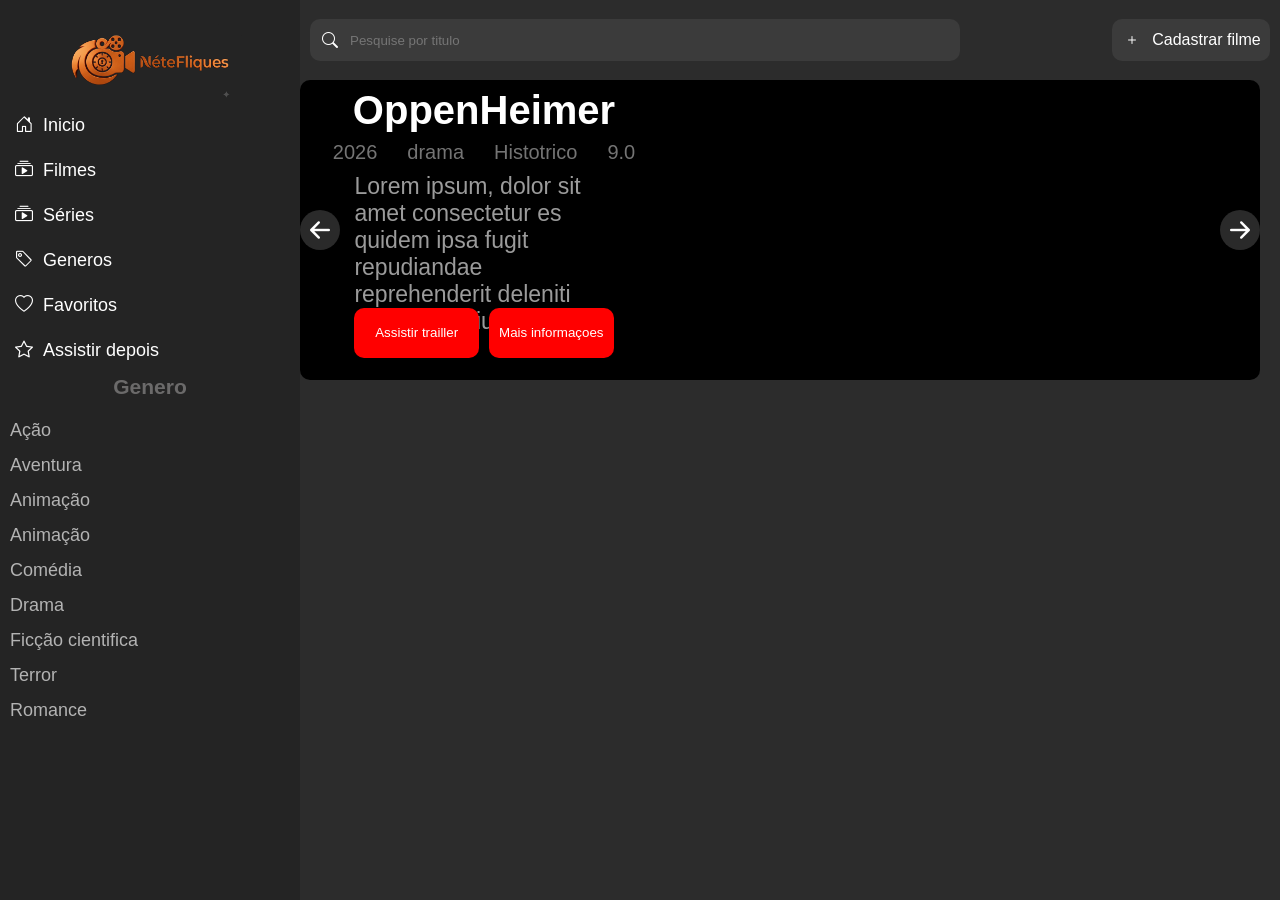
==== index.html @ d196895f "chnage" ====
<!DOCTYPE html>
<html lang="en">
<head>
    <meta charset="UTF-8">
   <link rel="icon" type="image/x-icon" href="logo.png">
    <link rel="stylesheet" href="style.css">
    <link rel="stylesheet" href="https://cdn.jsdelivr.net/npm/bootstrap-icons@1.11.3/font/bootstrap-icons.min.css">
    <link rel="" href="">
    <meta name="viewport" content="width=device-width, initial-scale=1.0">
    <title>NéteFliques</title>
</head>
<body>
    <aside class="menu">
        <picture><img src="logo-header.png" alt="logo do site"></picture>
        <div><i class="bi bi-house-door"></i><a href="//">Inicio</a></div>
         <div><i class="bi bi-collection-play"></i><a href="//">Filmes</a></div>
         <div><i class="bi bi-collection-play"></i><a href="//">Séries</a></div>
         <div><i class="bi bi-tag"></i><a href="//">Generos</a></div>
         <div><i class="bi bi-heart"></i><a href="//">Favoritos</a></div>
         <div><i class="bi bi-star"></i><a href="//">Assistir depois</a></div>
         <h3>Genero</h3>
           <a id="genero-cor">Ação</a>
           <a id="genero-cor">Aventura</a>
           <a id="genero-cor">Animação</a>
           <a id="genero-cor">Animação</a>
           <a id="genero-cor">Comédia</a>
           <a id="genero-cor">Drama</a>
           <a id="genero-cor">Ficção cientifica</a>
           <a id="genero-cor">Terror</a>
           <a id="genero-cor">Romance</a>
    </aside>

    <main class="main">
        <header><div class="barraPesquisa"><i class="bi bi-search"></i>
            <input type="text" name="pesquisa" placeholder="Pesquise por titulo"></div>

            <div class="botao-cadastrar">
            <i class="bi bi-plus"></i> <a href="">Cadastrar filme</a>
            </div>
        </header>
        <article>
           
                <i id="btn-esquerda"  class="btn-left bi bi-arrow-left-short"></i>
            <div class="informacoes">
                <div class="titulo">
                    <p id="titulo">OppenHeimer</h1>
                </div>
                <div class="ano">
                    <p>2026</p>
                    <p>drama</p>
                    <p>Histotrico</p>
                    <p>9.0</p>
                </div>
                 <div class="descricao">
                    <p>Lorem ipsum, dolor sit amet consectetur es quidem ipsa fugit repudiandae reprehenderit deleniti aliquid nesciunt.</p>
                 </div>
                 <div class="btns">
                    <button>Assistir trailler</button>  
                    <button>Mais informaçoes</button>   
                </div>
            </div>
            <div class="carrosel"><i id="btn-direita" class="bi bi-arrow-right-short"></i></div>
        </article>
    </main>
    <script src="script.js"></script>
</body>
</html>
---- style.css ----
*{
    margin: 0;
    border: 0;
    padding: 0;
    box-sizing: border-box;
    text-decoration: none;
    font-family: Arial, Helvetica, sans-serif;
}
body{
    height: 100vh;
    width: 100vw;
    display: grid;
    grid-template-columns: 300px 1fr;
    grid-template-rows: 1fr;
}
/*aside*/
.menu{
    background-color: rgb(36, 36, 36);
    padding: 10px;
    display: grid;
    justify-items: center;
    grid-template-rows: 90px repeat(6, 40px) 40px repeat(9, 30px) ;
    grid-template-columns: 1fr;
    gap: 5px;
     font-size: 18px;
     overflow: auto;
}
.menu div{
      color: white;
    width: 100%;
    border-radius: 10px;
    display: flex;
    align-items: center;
    transition: all 0.3s linear;
    gap: 10px;
    padding: 5px;
}
.menu a{
    color: white;
    width: 100%;
}
.menu h3{
    color: rgb(107, 106, 106);
}
#genero-cor{
       color: rgb(179, 179, 179);
}
#genero-cor:hover{
       color: rgb(235, 235, 235);
}
.menu div:hover{
    background-color: rgba(255, 255, 255, 0.212);
}
.menu img{
    height: 100px;
}
.menu::-webkit-scrollbar {
 width: 0px
}


/*main*/
.main{
    background-color: rgb(44, 44, 44);
    display: flex;
    flex-direction: column;

}

/*header*/
header{
    height: 60px;
    margin: 10px;
    display: flex;
    align-items: center;
    color: white;
    justify-content: space-between;
}
header input{
    height: 100%;
    width: 600px;
    background-color:rgb(59, 59, 59) ;
}
header i{
    display: flex;
    justify-content: center;
    align-items: center;
     height: 100%;
     width: 40px;
}
.barraPesquisa{
    display: flex;
     height: 70%;
    width: 650px;
      background-color:rgb(59, 59, 59) ;
      border-radius: 10px;
}
.botao-cadastrar{
    display: flex;
      background-color:rgb(59, 59, 59) ;
      height: 70%;
      border-radius: 10px;
       display: flex;
    align-items: center;
    justify-content: center;
    padding: 5px;
}
header a{
    color: white;
    height: 100%;
    width: 100%;
    display: flex;
    align-items: center;
    justify-content: center;
}

/*baner*/
article{
    background-color: black;
     height: 300px;
    margin-right: 20px;
    border-radius: 10px;
    display: flex;
    justify-content: space-between;
}
.informacoes{
    width: 30%;
    height: 100%;
color: white;
font-size: 25px;
  display: flex;
  flex-direction: column;
    align-items: center;
    justify-content: center;
}
.titulo{
     font-size: 40px;
     font-weight: bold;
     display: flex;
    align-items: center;
    justify-content: center;
}
.ano{
   
    height: 40px;
    display: flex;
    align-items: center;
    justify-content: center;
    gap: 30px;
    font-size: 20px;
    color: rgb(116, 116, 116);
}
.descricao{
    height: 120px; 
    width: 90%; 
        font-size: 23px;
    color: rgb(155, 155, 155);
}
.btns{
   
    height: 80px;
    width: 90%;
    display: flex;
    align-items: center;
    gap: 10px;
    
}
.btns button{
    color:  white;
    background-color: rgb(255, 0, 0);
    border-radius: 10px;
    height: 50px;
    width: 160px;
}
.btn-left{
    height: 40px;
    width: 40px;
    display: flex;
    justify-content: center;
    align-items: center;
    color: white;
    font-size: 40px;
     background-color: rgba(128, 128, 128, 0.329);
     border-radius: 50%;
     align-self: center;
}
.carrosel{
    height: 100%;
       border-top-right-radius: 10px;
    border-bottom-right-radius: 10px;
    width: 70%;
    align-self: end;
    background-position: center;
      background-repeat: no-repeat;
  background-size: contain;
  display: flex;
  align-items: center;
  justify-content: end;
     background-size: 100% 300px;
    background-image: url('https://i0.wp.com/cloud.estacaonerd.com/wp-content/uploads/2022/12/14124955/maxresdefault-27.jpg?fit=1280%2C720&ssl=1');
}
.carrosel i{
     height: 40px;
    width: 40px;
    display: flex;
    justify-content: center;
    align-items: center;
    color: white;
    font-size: 40px;
     background-color: rgba(128, 128, 128, 0.329);
          border-radius: 50%;
}
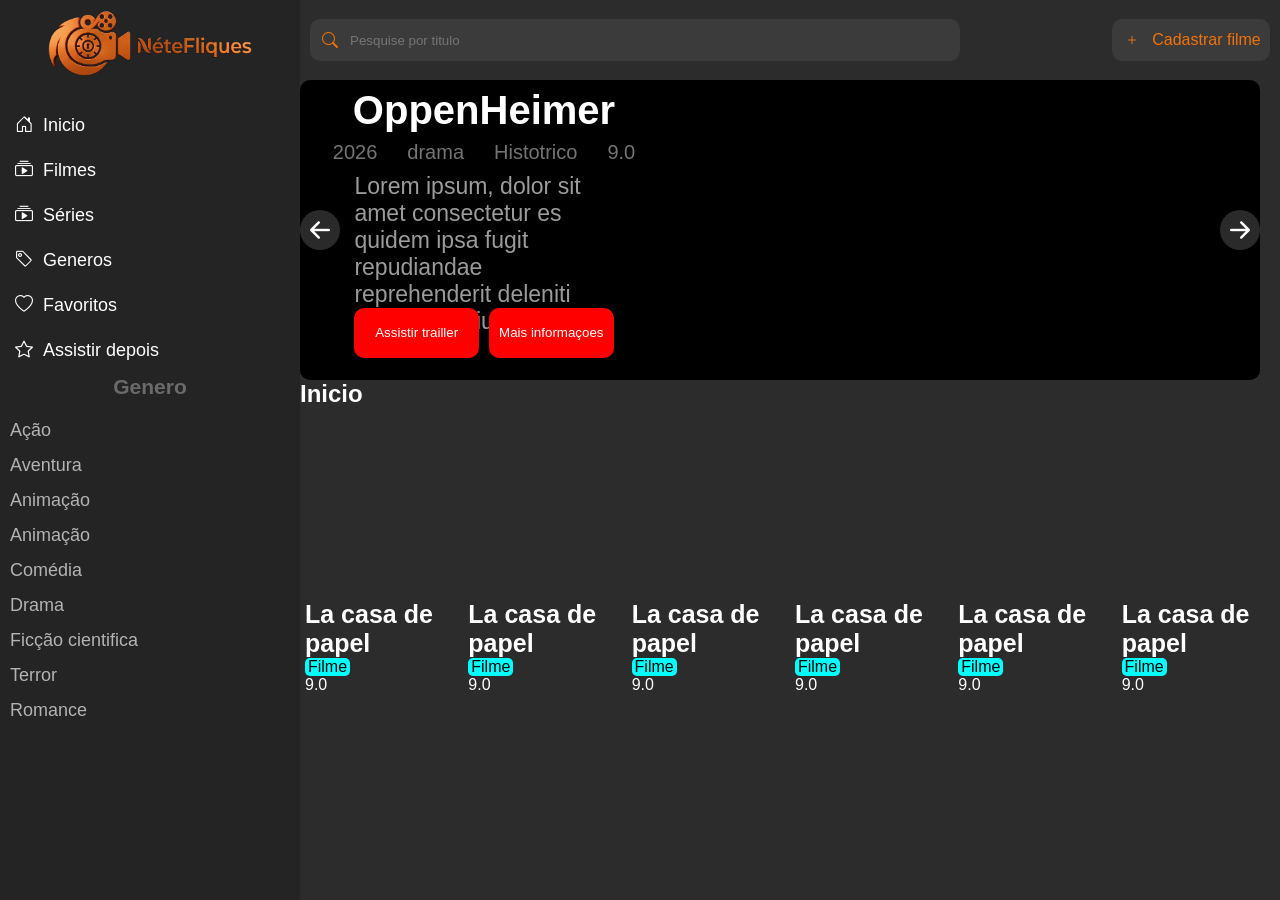
==== commit 2992d3f4: "ggrgr" ====
--- a/index.html
+++ b/index.html
@@ -35,11 +35,10 @@
             <input type="text" name="pesquisa" placeholder="Pesquise por titulo"></div>
 
             <div class="botao-cadastrar">
-            <i class="bi bi-plus"></i> <a href="">Cadastrar filme</a>
+            <i class="bi bi-plus"></i> <a href="/Front/cadastro.html">Cadastrar filme</a>
             </div>
         </header>
         <article>
-           
                 <i id="btn-esquerda"  class="btn-left bi bi-arrow-left-short"></i>
             <div class="informacoes">
                 <div class="titulo">
@@ -61,6 +60,43 @@
             </div>
             <div class="carrosel"><i id="btn-direita" class="bi bi-arrow-right-short"></i></div>
         </article>
+        <section>
+                <div class="inicio">
+                    <h2>Inicio</h3>
+                    </div>
+                    <div class="container-cards">
+                        <div class="card">
+                            <div class="nome">La casa de papel</div>
+                            <div class="categoria">Filme</div>
+                            <div class="avaliacao"><p>9.0</p></div>
+                        </div>
+                        <div class="card">
+                            <div class="nome">La casa de papel</div>
+                            <div class="categoria">Filme</div>
+                            <div class="avaliacao"><p>9.0</p></div>
+                        </div>
+                        <div class="card">
+                            <div class="nome">La casa de papel</div>
+                            <div class="categoria">Filme</div>
+                            <div class="avaliacao"><p>9.0</p></div>
+                        </div>
+                        <div class="card">
+                            <div class="nome">La casa de papel</div>
+                            <div class="categoria">Filme</div>
+                            <div class="avaliacao"><p>9.0</p></div>
+                        </div>
+                        <div class="card">
+                            <div class="nome">La casa de papel</div>
+                            <div class="categoria">Filme</div>
+                            <div class="avaliacao"><p>9.0</p></div>
+                        </div>
+                        <div class="card">
+                            <div class="nome">La casa de papel</div>
+                            <div class="categoria">Filme</div>
+                            <div class="avaliacao"><p>9.0</p></div>
+                        </div>
+                    </div>
+        </section>
     </main>
     <script src="script.js"></script>
 </body>
--- a/style.css
+++ b/style.css
@@ -52,7 +52,7 @@
     background-color: rgba(255, 255, 255, 0.212);
 }
 .menu img{
-    height: 100px;
+    height: 70px;
 }
 .menu::-webkit-scrollbar {
  width: 0px
@@ -64,7 +64,7 @@
     background-color: rgb(44, 44, 44);
     display: flex;
     flex-direction: column;
-
+   overflow: auto;
 }
 
 /*header*/
@@ -73,7 +73,7 @@
     margin: 10px;
     display: flex;
     align-items: center;
-    color: white;
+      color: rgb(241, 114, 9);
     justify-content: space-between;
 }
 header input{
@@ -106,7 +106,7 @@
     padding: 5px;
 }
 header a{
-    color: white;
+    color: rgb(241, 114, 9);
     height: 100%;
     width: 100%;
     display: flex;
@@ -139,6 +139,7 @@
      display: flex;
     align-items: center;
     justify-content: center;
+    
 }
 .ano{
    
@@ -186,18 +187,17 @@
 }
 .carrosel{
     height: 100%;
-       border-top-right-radius: 10px;
+    border-top-right-radius: 10px;
     border-bottom-right-radius: 10px;
     width: 70%;
-    align-self: end;
-    background-position: center;
-      background-repeat: no-repeat;
-  background-size: contain;
-  display: flex;
-  align-items: center;
-  justify-content: end;
-     background-size: 100% 300px;
+     display: flex;
+    align-items: center;
+    justify-content: end;
+    background-position: center;  
+    background-size: contain;
+    background-size: 100% 300px;
     background-image: url('https://i0.wp.com/cloud.estacaonerd.com/wp-content/uploads/2022/12/14124955/maxresdefault-27.jpg?fit=1280%2C720&ssl=1');
+    transition: all 0.5s linear;
 }
 .carrosel i{
      height: 40px;
@@ -209,4 +209,50 @@
     font-size: 40px;
      background-color: rgba(128, 128, 128, 0.329);
           border-radius: 50%;
-}+}
+
+/*cards*/
+section{
+    height: 320px;
+}
+.inicio{
+ color: white;
+}
+.container-cards{
+    height: 91%;
+    display: flex;
+    align-items: center;
+    padding: 5px;
+    overflow: auto;
+    gap: 10px;
+}
+.card{
+    height: 100%;
+    width: 230px;
+    display: flex;
+    flex-direction: column;
+    justify-content: end;
+     color: white;
+    border-radius: 10px;
+      background-position: center;  
+    background-size: contain;
+      background-size: 350px 260px;
+        background-image: url('https://m.media-amazon.com/images/S/pv-target-images/7de9bdaf287c0579ea16a70a62259ef00415feb09d1b59f49436f3b1571d3763.jpg');
+  transition: all 0.2s linear;
+}
+.card:hover{
+    width: 300px;
+}
+.nome{
+    font-weight: bolder;
+    font-size: 25px;
+}
+.categoria{
+    background-color: aqua;
+    display: flex;
+    align-items: center;
+    justify-content: center;
+    color: black;
+    width: 45px;
+    border-radius: 5px;
+}
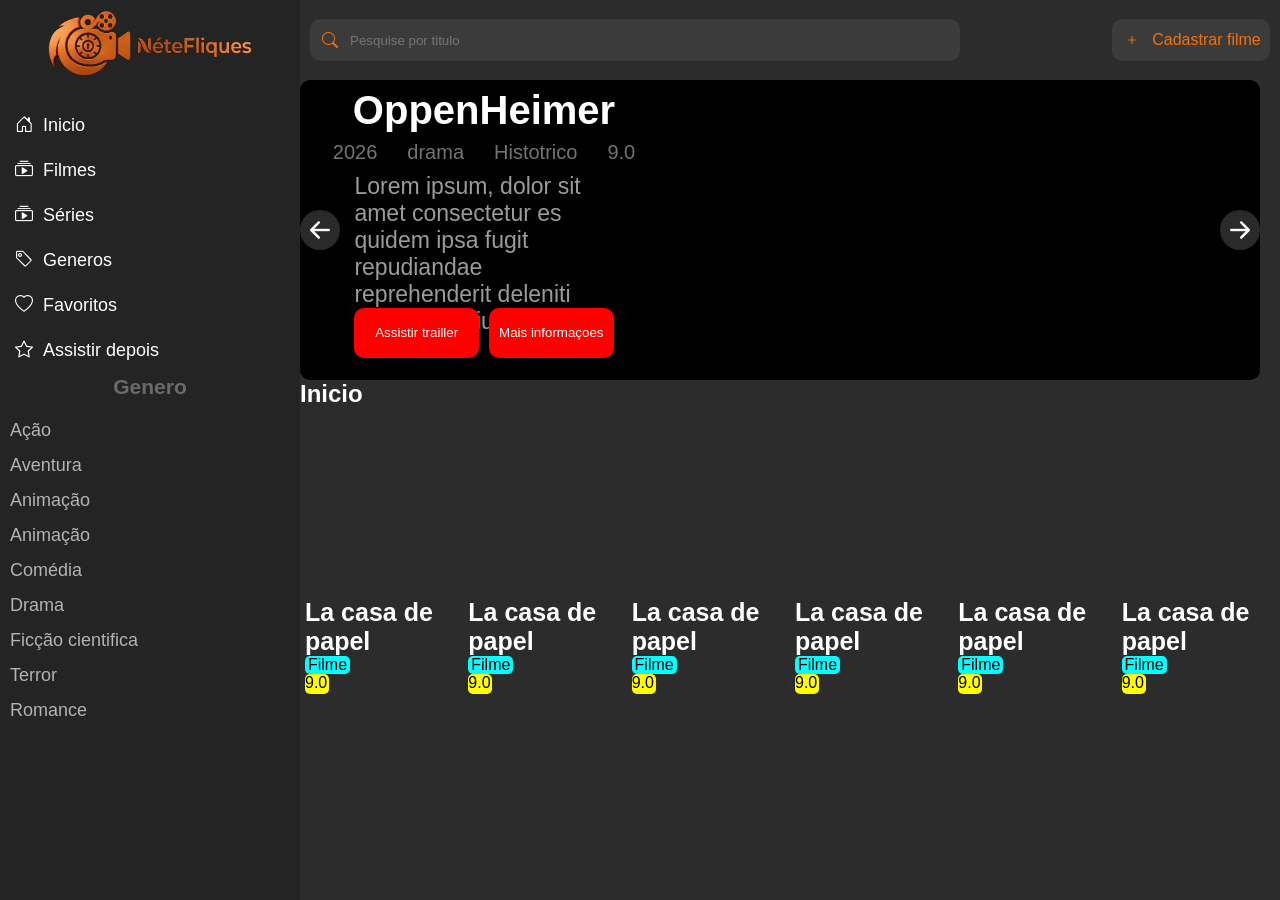
==== commit a6c8fe7f: "wfwd" ====
--- a/index.html
+++ b/index.html
@@ -35,14 +35,14 @@
             <input type="text" name="pesquisa" placeholder="Pesquise por titulo"></div>
 
             <div class="botao-cadastrar">
-            <i class="bi bi-plus"></i> <a href="/Front/cadastro.html">Cadastrar filme</a>
+            <i class="bi bi-plus"></i> <a href="/NeteFliques/Front/cadastro.html">Cadastrar filme</a>
             </div>
         </header>
         <article>
                 <i id="btn-esquerda"  class="btn-left bi bi-arrow-left-short"></i>
             <div class="informacoes">
                 <div class="titulo">
-                    <p id="titulo">OppenHeimer</h1>
+                    <p id="titulo">OppenHeimer</p>
                 </div>
                 <div class="ano">
                     <p>2026</p>
--- a/style.css
+++ b/style.css
@@ -209,6 +209,7 @@
     font-size: 40px;
      background-color: rgba(128, 128, 128, 0.329);
           border-radius: 50%;
+          
 }
 
 /*cards*/
@@ -256,3 +257,10 @@
     width: 45px;
     border-radius: 5px;
 }
+.avaliacao{
+    color: black;
+    border-radius: 5px;
+    height: 20px;
+    width: 24px;
+    background-color: yellow    ;
+}
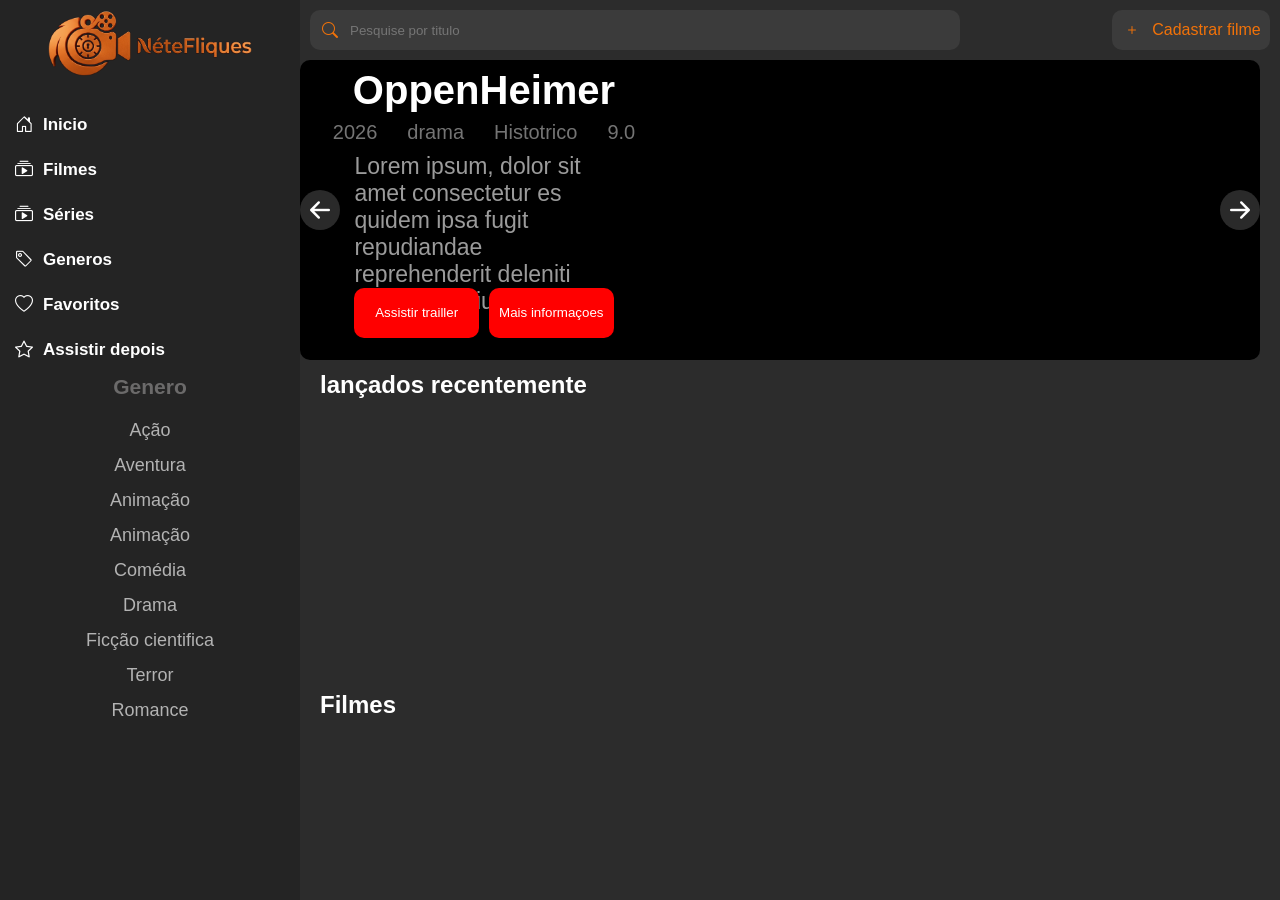
==== commit 056ffbd6: "continua" ====
--- a/index.html
+++ b/index.html
@@ -1,45 +1,49 @@
 <!DOCTYPE html>
 <html lang="en">
+
 <head>
     <meta charset="UTF-8">
-   <link rel="icon" type="image/x-icon" href="logo.png">
+    <link rel="icon" type="image/x-icon" href="Imagens/logo.png">
     <link rel="stylesheet" href="style.css">
     <link rel="stylesheet" href="https://cdn.jsdelivr.net/npm/bootstrap-icons@1.11.3/font/bootstrap-icons.min.css">
     <link rel="" href="">
     <meta name="viewport" content="width=device-width, initial-scale=1.0">
     <title>NéteFliques</title>
 </head>
+
 <body>
     <aside class="menu">
-        <picture><img src="logo-header.png" alt="logo do site"></picture>
-        <div><i class="bi bi-house-door"></i><a href="//">Inicio</a></div>
-         <div><i class="bi bi-collection-play"></i><a href="//">Filmes</a></div>
-         <div><i class="bi bi-collection-play"></i><a href="//">Séries</a></div>
-         <div><i class="bi bi-tag"></i><a href="//">Generos</a></div>
-         <div><i class="bi bi-heart"></i><a href="//">Favoritos</a></div>
-         <div><i class="bi bi-star"></i><a href="//">Assistir depois</a></div>
-         <h3>Genero</h3>
-           <a id="genero-cor">Ação</a>
-           <a id="genero-cor">Aventura</a>
-           <a id="genero-cor">Animação</a>
-           <a id="genero-cor">Animação</a>
-           <a id="genero-cor">Comédia</a>
-           <a id="genero-cor">Drama</a>
-           <a id="genero-cor">Ficção cientifica</a>
-           <a id="genero-cor">Terror</a>
-           <a id="genero-cor">Romance</a>
+        <picture><img src="Imagens/logo-header.png" alt="logo do site"></picture>
+        <div><i class="bi bi-house-door"></i><button id="fonte-tudo">Inicio</button></div>
+        <div><i class="bi bi-collection-play"></i><button id="fonte-filmes">Filmes</button></div>
+        <div><i class="bi bi-collection-play"></i><button id="fonte-series">Séries</button></div>
+        <div><i class="bi bi-tag"></i><button id="generos">Generos</button></div>
+        <div><i class="bi bi-heart"></i><button>Favoritos</button></div>
+        <div><i class="bi bi-star"></i><button>Assistir depois</button></div>
+        <h3>Genero</h3>
+        <a id="genero-cor">Ação</a>
+        <a id="genero-cor">Aventura</a>
+        <a id="genero-cor">Animação</a>
+        <a id="genero-cor">Animação</a>
+        <a id="genero-cor">Comédia</a>
+        <a id="genero-cor">Drama</a>
+        <a id="genero-cor">Ficção cientifica</a>
+        <a id="genero-cor">Terror</a>
+        <a id="genero-cor">Romance</a>
     </aside>
 
     <main class="main">
-        <header><div class="barraPesquisa"><i class="bi bi-search"></i>
-            <input type="text" name="pesquisa" placeholder="Pesquise por titulo"></div>
+        <header>
+            <div class="barraPesquisa"><i class="bi bi-search"></i>
+                <input type="text" name="pesquisa" placeholder="Pesquise por titulo">
+            </div>
 
             <div class="botao-cadastrar">
-            <i class="bi bi-plus"></i> <a href="/NeteFliques/Front/cadastro.html">Cadastrar filme</a>
+                <i class="bi bi-plus"></i> <a href="/NeteFliques/Front/cadastro.html">Cadastrar filme</a>
             </div>
         </header>
-        <article>
-                <i id="btn-esquerda"  class="btn-left bi bi-arrow-left-short"></i>
+        <article id="carrosel">
+            <i id="btn-esquerda" class="btn-left bi bi-arrow-left-short"></i>
             <div class="informacoes">
                 <div class="titulo">
                     <p id="titulo">OppenHeimer</p>
@@ -50,54 +54,70 @@
                     <p>Histotrico</p>
                     <p>9.0</p>
                 </div>
-                 <div class="descricao">
-                    <p>Lorem ipsum, dolor sit amet consectetur es quidem ipsa fugit repudiandae reprehenderit deleniti aliquid nesciunt.</p>
-                 </div>
-                 <div class="btns">
-                    <button>Assistir trailler</button>  
-                    <button>Mais informaçoes</button>   
+                <div class="descricao">
+                    <p>Lorem ipsum, dolor sit amet consectetur es quidem ipsa fugit repudiandae reprehenderit deleniti
+                        aliquid nesciunt.</p>
+                </div>
+                <div class="btns">
+                    <button>Assistir trailler</button>
+                    <button>Mais informaçoes</button>
                 </div>
             </div>
             <div class="carrosel"><i id="btn-direita" class="bi bi-arrow-right-short"></i></div>
         </article>
         <section>
-                <div class="inicio">
-                    <h2>Inicio</h3>
-                    </div>
-                    <div class="container-cards">
-                        <div class="card">
-                            <div class="nome">La casa de papel</div>
-                            <div class="categoria">Filme</div>
-                            <div class="avaliacao"><p>9.0</p></div>
-                        </div>
-                        <div class="card">
-                            <div class="nome">La casa de papel</div>
-                            <div class="categoria">Filme</div>
-                            <div class="avaliacao"><p>9.0</p></div>
-                        </div>
-                        <div class="card">
-                            <div class="nome">La casa de papel</div>
-                            <div class="categoria">Filme</div>
-                            <div class="avaliacao"><p>9.0</p></div>
-                        </div>
-                        <div class="card">
-                            <div class="nome">La casa de papel</div>
-                            <div class="categoria">Filme</div>
-                            <div class="avaliacao"><p>9.0</p></div>
-                        </div>
-                        <div class="card">
-                            <div class="nome">La casa de papel</div>
-                            <div class="categoria">Filme</div>
-                            <div class="avaliacao"><p>9.0</p></div>
-                        </div>
-                        <div class="card">
-                            <div class="nome">La casa de papel</div>
-                            <div class="categoria">Filme</div>
-                            <div class="avaliacao"><p>9.0</p></div>
-                        </div>
-                    </div>
+            <div class="inicio">
+                <h2>lançados recentemente</h3>
+            </div>
+            <div class="container-cards">
+
+
+            </div>
+        </section>
+        <section>
+            <div class="inicio">
+                <h2>Filmes</h3>
+            </div>
+            <div class="container-cards-filmes">
+
+
+            </div>
+        </section>
+        <section>
+            <div class="inicio">
+                <h2>Series</h3>
+            </div>
+            <div class="container-cards-series">
+
+         
+            </div>
+        </section>
+         <section>
+            <div class="inicio">
+                <h2>Filtrar Por Genero</h3>
+                     <div class="container-cards-genero">
+                <select name="genero" id="genero" >
+            <option value="acao">Ação</option>
+            <option value="aventura">Aventura</option>
+           <option value="comedia">Comédia</option>
+           <option value="drama">Drama</option>
+           <option value="ficcao-cientifica">Ficção Científica</option>
+            <option value="fantasia">Fantasia</option>
+            <option value="terror">Terror</option>
+            <option value="suspense">Suspense</option>
+            <option value="romance">Romance</option>
+            <option value="animacao">Animação</option>
+            <option value="documentario">Documentário</option>
+            <option value="policial">Policial / Crime</option>
+            <option value="misterio">Mistério</option>
+          </select>
+            </div>
+           
+            </div>
         </section>
     </main>
-    <script src="script.js"></script>
+    <script src="Front/banner.js"></script>
+    <script src="index.js"></script>
 </body>
+
 </html>
--- a/style.css
+++ b/style.css
@@ -25,6 +25,7 @@
      font-size: 18px;
      overflow: auto;
 }
+
 .menu div{
       color: white;
     width: 100%;
@@ -35,9 +36,16 @@
     gap: 10px;
     padding: 5px;
 }
-.menu a{
+.menu button{
     color: white;
     width: 100%;
+    height: 100%;
+    background-color: rgba(0, 0, 0, 0);
+    display: flex;
+    align-items: center;
+    justify-content: start;
+    font-weight: bolder;
+    font-size: 17px;
 }
 .menu h3{
     color: rgb(107, 106, 106);
@@ -57,6 +65,7 @@
 .menu::-webkit-scrollbar {
  width: 0px
 }
+
 
 
 /*main*/
@@ -64,22 +73,25 @@
     background-color: rgb(44, 44, 44);
     display: flex;
     flex-direction: column;
-   overflow: auto;
+   overflow-y: auto;
+   
 }
 
 /*header*/
 header{
-    height: 60px;
+    height: 40px;
     margin: 10px;
     display: flex;
     align-items: center;
       color: rgb(241, 114, 9);
     justify-content: space-between;
+    flex-shrink: 0;
 }
 header input{
     height: 100%;
     width: 600px;
     background-color:rgb(59, 59, 59) ;
+    color: white;
 }
 header i{
     display: flex;
@@ -90,7 +102,7 @@
 }
 .barraPesquisa{
     display: flex;
-     height: 70%;
+     height: 100%;
     width: 650px;
       background-color:rgb(59, 59, 59) ;
       border-radius: 10px;
@@ -98,7 +110,7 @@
 .botao-cadastrar{
     display: flex;
       background-color:rgb(59, 59, 59) ;
-      height: 70%;
+      height: 100%;
       border-radius: 10px;
        display: flex;
     align-items: center;
@@ -122,6 +134,7 @@
     border-radius: 10px;
     display: flex;
     justify-content: space-between;
+    flex-shrink: 0;
 }
 .informacoes{
     width: 30%;
@@ -218,18 +231,23 @@
 }
 .inicio{
  color: white;
-}
-.container-cards{
-    height: 91%;
+ height: 50px;
+ display: flex;
+ align-items: center;
+ margin-left: 20px;
+}
+.container-cards,.container-cards-filmes, .container-cards-series, .container-cards-genero{
+    height: 280px;
     display: flex;
     align-items: center;
     padding: 5px;
-    overflow: auto;
+    overflow-x: auto;
     gap: 10px;
 }
 .card{
     height: 100%;
     width: 230px;
+    flex-shrink: 0;
     display: flex;
     flex-direction: column;
     justify-content: end;
@@ -237,9 +255,9 @@
     border-radius: 10px;
       background-position: center;  
     background-size: contain;
-      background-size: 350px 260px;
-        background-image: url('https://m.media-amazon.com/images/S/pv-target-images/7de9bdaf287c0579ea16a70a62259ef00415feb09d1b59f49436f3b1571d3763.jpg');
+      background-size: 350px 260px;      
   transition: all 0.2s linear;
+  
 }
 .card:hover{
     width: 300px;
@@ -247,6 +265,9 @@
 .nome{
     font-weight: bolder;
     font-size: 25px;
+    background-color: rgba(0, 0, 0, 0.322); 
+    overflow: auto;
+    scrollbar-width: none;
 }
 .categoria{
     background-color: aqua;
@@ -254,13 +275,20 @@
     align-items: center;
     justify-content: center;
     color: black;
-    width: 45px;
+    width: 40px;
+    height: 20px;
     border-radius: 5px;
+    padding: 7px;
+    border: 2px solid black;
+
 }
 .avaliacao{
     color: black;
     border-radius: 5px;
-    height: 20px;
-    width: 24px;
+        border: 2px solid black;
+    max-width: 35px;
+    display: flex;
+    align-items: center;
+    justify-content: center;
     background-color: yellow    ;
 }
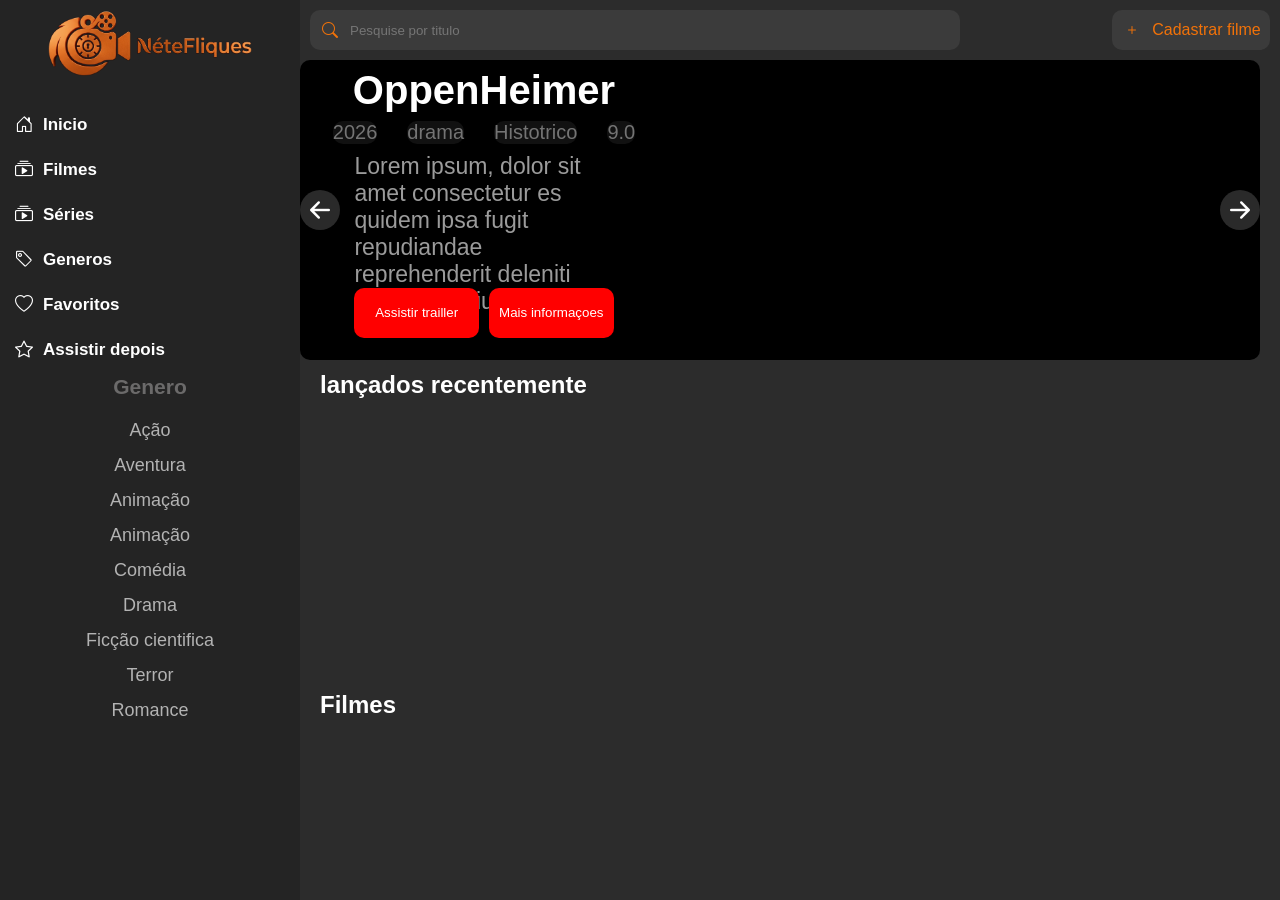
==== commit cb393124: "wwwd" ====
--- a/index.html
+++ b/index.html
@@ -17,7 +17,7 @@
         <div><i class="bi bi-house-door"></i><button id="fonte-tudo">Inicio</button></div>
         <div><i class="bi bi-collection-play"></i><button id="fonte-filmes">Filmes</button></div>
         <div><i class="bi bi-collection-play"></i><button id="fonte-series">Séries</button></div>
-        <div><i class="bi bi-tag"></i><button id="generos">Generos</button></div>
+        <div><i class="bi bi-tag"></i><button id="fonte-generos">Generos</button></div>
         <div><i class="bi bi-heart"></i><button>Favoritos</button></div>
         <div><i class="bi bi-star"></i><button>Assistir depois</button></div>
         <h3>Genero</h3>
@@ -49,13 +49,13 @@
                     <p id="titulo">OppenHeimer</p>
                 </div>
                 <div class="ano">
-                    <p>2026</p>
-                    <p>drama</p>
-                    <p>Histotrico</p>
-                    <p>9.0</p>
+                    <p id="data">2026</p>
+                    <p id="categoria">drama</p>
+                    <p id="tipo">Histotrico</p>
+                    <p id="avalia">9.0</p>
                 </div>
                 <div class="descricao">
-                    <p>Lorem ipsum, dolor sit amet consectetur es quidem ipsa fugit repudiandae reprehenderit deleniti
+                    <p id="sinopse">Lorem ipsum, dolor sit amet consectetur es quidem ipsa fugit repudiandae reprehenderit deleniti
                         aliquid nesciunt.</p>
                 </div>
                 <div class="btns">
@@ -79,7 +79,7 @@
                 <h2>Filmes</h3>
             </div>
             <div class="container-cards-filmes">
-
+                    
 
             </div>
         </section>
@@ -87,16 +87,16 @@
             <div class="inicio">
                 <h2>Series</h3>
             </div>
-            <div class="container-cards-series">
+  <div class="container-cards-series">
+                    
 
+            </div>
          
-            </div>
         </section>
          <section>
             <div class="inicio">
                 <h2>Filtrar Por Genero</h3>
-                     <div class="container-cards-genero">
-                <select name="genero" id="genero" >
+                 <select name="genero" id="genero" >
             <option value="acao">Ação</option>
             <option value="aventura">Aventura</option>
            <option value="comedia">Comédia</option>
@@ -109,14 +109,18 @@
             <option value="animacao">Animação</option>
             <option value="documentario">Documentário</option>
             <option value="policial">Policial / Crime</option>
-            <option value="misterio">Mistério</option>
-          </select>
-            </div>
+            <option value="misterio">Mistério</option>   
+            </select> 
+                </div>
+                     <div class="container-cards-genero">
+                        </div>
+            
+          
            
-            </div>
+           
+           
         </section>
     </main>
-    <script src="Front/banner.js"></script>
     <script src="index.js"></script>
 </body>
 
--- a/style.css
+++ b/style.css
@@ -212,6 +212,12 @@
     background-image: url('https://i0.wp.com/cloud.estacaonerd.com/wp-content/uploads/2022/12/14124955/maxresdefault-27.jpg?fit=1280%2C720&ssl=1');
     transition: all 0.5s linear;
 }
+.ano p{
+    background-color: rgba(104, 104, 104, 0.162);
+    border-radius: 10px;
+    
+    
+}
 .carrosel i{
      height: 40px;
     width: 40px;
@@ -224,6 +230,7 @@
           border-radius: 50%;
           
 }
+
 
 /*cards*/
 section{
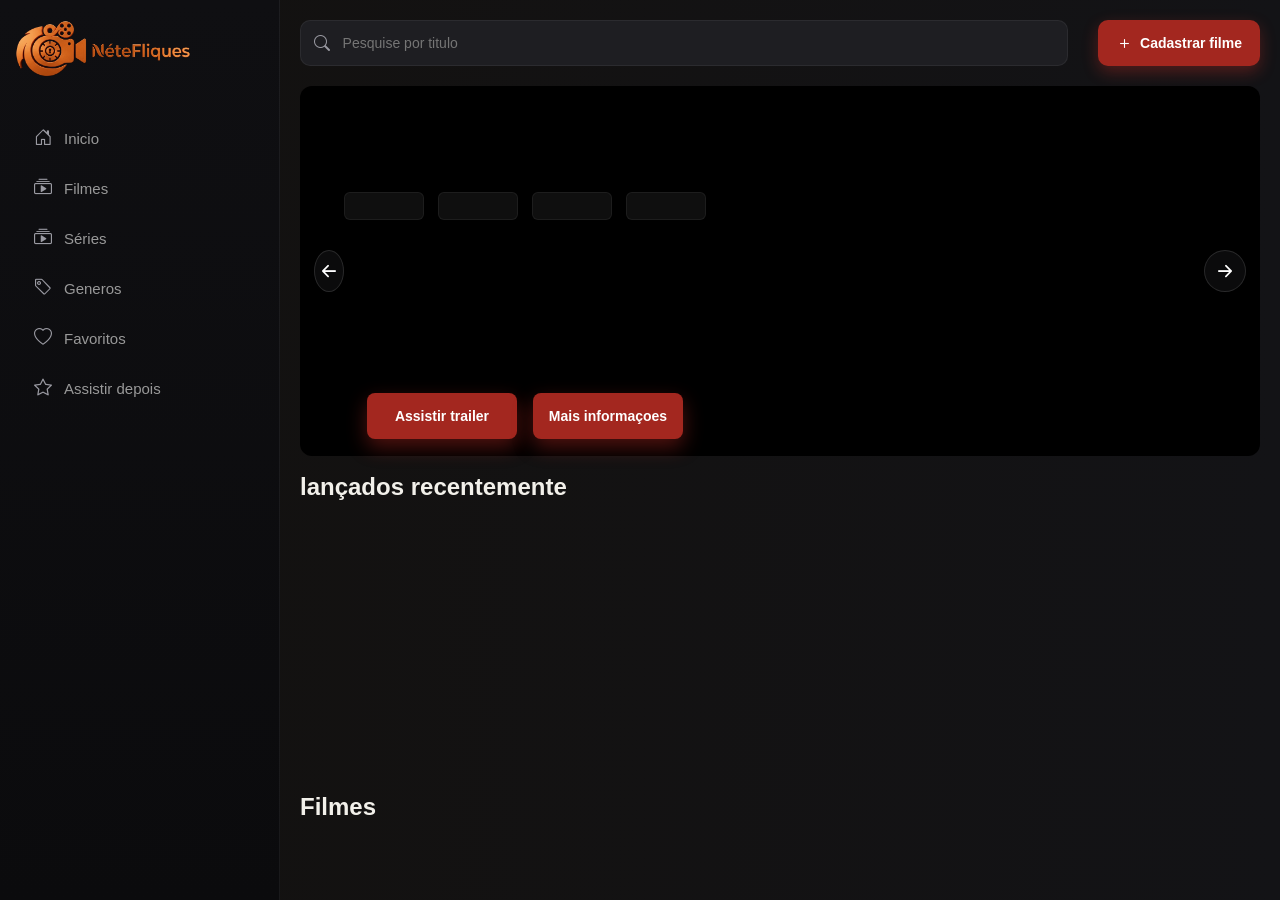
==== commit b77b8ba2: "estiliza" ====
--- a/index.html
+++ b/index.html
@@ -20,24 +20,13 @@
         <div><i class="bi bi-tag"></i><button id="fonte-generos">Generos</button></div>
         <div><i class="bi bi-heart"></i><button>Favoritos</button></div>
         <div><i class="bi bi-star"></i><button>Assistir depois</button></div>
-        <h3>Genero</h3>
-        <a id="genero-cor">Ação</a>
-        <a id="genero-cor">Aventura</a>
-        <a id="genero-cor">Animação</a>
-        <a id="genero-cor">Animação</a>
-        <a id="genero-cor">Comédia</a>
-        <a id="genero-cor">Drama</a>
-        <a id="genero-cor">Ficção cientifica</a>
-        <a id="genero-cor">Terror</a>
-        <a id="genero-cor">Romance</a>
     </aside>
 
     <main class="main">
         <header>
             <div class="barraPesquisa"><i class="bi bi-search"></i>
-                <input type="text" name="pesquisa" placeholder="Pesquise por titulo">
+                <input id="pesquisa" type="text" name="pesquisa" placeholder="Pesquise por titulo">
             </div>
-
             <div class="botao-cadastrar">
                 <i class="bi bi-plus"></i> <a href="/NeteFliques/Front/cadastro.html">Cadastrar filme</a>
             </div>
@@ -46,21 +35,21 @@
             <i id="btn-esquerda" class="btn-left bi bi-arrow-left-short"></i>
             <div class="informacoes">
                 <div class="titulo">
-                    <p id="titulo">OppenHeimer</p>
                 </div>
                 <div class="ano">
-                    <p id="data">2026</p>
-                    <p id="categoria">drama</p>
-                    <p id="tipo">Histotrico</p>
-                    <p id="avalia">9.0</p>
                 </div>
                 <div class="descricao">
-                    <p id="sinopse">Lorem ipsum, dolor sit amet consectetur es quidem ipsa fugit repudiandae reprehenderit deleniti
-                        aliquid nesciunt.</p>
                 </div>
-                <div class="btns">
-                    <button>Assistir trailler</button>
-                    <button>Mais informaçoes</button>
+                <div class="btns">            
+                </div>
+                <div class="modal-container">
+                    <div class="modal-conteudo">
+                        <span id="btnFechar"></span>
+                        <div class="video">
+                            <iframe id="iframeVideo" src="" allow=" autoplay" allowfullscreen>
+                            </iframe>
+                        </div>
+                    </div>
                 </div>
             </div>
             <div class="carrosel"><i id="btn-direita" class="bi bi-arrow-right-short"></i></div>
@@ -70,8 +59,6 @@
                 <h2>lançados recentemente</h3>
             </div>
             <div class="container-cards">
-
-
             </div>
         </section>
         <section>
@@ -79,46 +66,43 @@
                 <h2>Filmes</h3>
             </div>
             <div class="container-cards-filmes">
-                    
-
             </div>
         </section>
         <section>
             <div class="inicio">
                 <h2>Series</h3>
             </div>
-  <div class="container-cards-series">
-                    
-
+            <div class="container-cards-series">
             </div>
-         
         </section>
-         <section>
+        <section>
             <div class="inicio">
                 <h2>Filtrar Por Genero</h3>
-                 <select name="genero" id="genero" >
-            <option value="acao">Ação</option>
-            <option value="aventura">Aventura</option>
-           <option value="comedia">Comédia</option>
-           <option value="drama">Drama</option>
-           <option value="ficcao-cientifica">Ficção Científica</option>
-            <option value="fantasia">Fantasia</option>
-            <option value="terror">Terror</option>
-            <option value="suspense">Suspense</option>
-            <option value="romance">Romance</option>
-            <option value="animacao">Animação</option>
-            <option value="documentario">Documentário</option>
-            <option value="policial">Policial / Crime</option>
-            <option value="misterio">Mistério</option>   
-            </select> 
-                </div>
-                     <div class="container-cards-genero">
-                        </div>
-            
-          
-           
-           
-           
+                    <select name="genero" id="genero">
+                        <option value="acao">Ação</option>
+                        <option value="aventura">Aventura</option>
+                        <option value="comedia">Comédia</option>
+                        <option value="drama">Drama</option>
+                        <option value="ficcao-cientifica">Ficção Científica</option>
+                        <option value="fantasia">Fantasia</option>
+                        <option value="terror">Terror</option>
+                        <option value="suspense">Suspense</option>
+                        <option value="romance">Romance</option>
+                        <option value="animacao">Animação</option>
+                        <option value="documentario">Documentário</option>
+                        <option value="policial">Policial / Crime</option>
+                        <option value="misterio">Mistério</option>
+                    </select>
+            </div>
+            <div class="container-cards-genero">
+            </div>
+        </section>
+        <section>
+            <div class="inicio">
+                <h2>Resultado...</h3>
+            </div>
+            <div class="container-cards-titulo">
+            </div>
         </section>
     </main>
     <script src="index.js"></script>
--- a/style.css
+++ b/style.css
@@ -1,126 +1,170 @@
+
+
 *{
     margin: 0;
     border: 0;
     padding: 0;
     box-sizing: border-box;
     text-decoration: none;
-    font-family: Arial, Helvetica, sans-serif;
-}
+    font-family: 'Inter', Arial, Helvetica, sans-serif;
+    scrollbar-width: thin;
+    scrollbar-color: #cc8f2c transparent;
+}
+
+::-webkit-scrollbar{
+    height: 8px;
+    width: 8px;
+}
+::-webkit-scrollbar-track{
+    background: transparent;
+}
+::-webkit-scrollbar-thumb{
+    background: rgba(255,178,56,0.35);
+    border-radius: 10px;
+}
+::-webkit-scrollbar-thumb:hover{
+    background: rgba(255,178,56,0.6);
+}
+
 body{
     height: 100vh;
     width: 100vw;
     display: grid;
-    grid-template-columns: 300px 1fr;
+    grid-template-columns: 280px 1fr;
     grid-template-rows: 1fr;
-}
+    background-color:#0b0b0d;
+}
+
 /*aside*/
 .menu{
-    background-color: rgb(36, 36, 36);
-    padding: 10px;
+    background: linear-gradient(180deg, #0f0f12 0%, #0b0b0d 100%);
+    border-right: 1px solid  rgba(255,255,255,0.06);
+    padding: 20px 14px;
     display: grid;
-    justify-items: center;
-    grid-template-rows: 90px repeat(6, 40px) 40px repeat(9, 30px) ;
+    justify-items: stretch;
+    align-content: start;
+    grid-template-rows: 90px repeat(6, 44px) 40px repeat(9, 30px);
     grid-template-columns: 1fr;
-    gap: 5px;
-     font-size: 18px;
-     overflow: auto;
+    gap: 6px;
+    font-size: 18px;
+    overflow: auto;
 }
 
 .menu div{
-      color: white;
+    color:  #9a9aa2;
     width: 100%;
-    border-radius: 10px;
-    display: flex;
-    align-items: center;
-    transition: all 0.3s linear;
-    gap: 10px;
-    padding: 5px;
+    border-radius: 8px;
+    display: flex;
+    align-items: center;  
+    gap: 12px;
+     padding-left: 20px;
+}
+.menu div i{
+    font-size: 18px;
+    width: 20px;
+    text-align: center;
+    color: #9a9aa2;
+    transition: color 0.2s ease;
 }
 .menu button{
-    color: white;
+    color: #999999;
     width: 100%;
     height: 100%;
-    background-color: rgba(0, 0, 0, 0);
+    background-color: transparent;
     display: flex;
     align-items: center;
     justify-content: start;
-    font-weight: bolder;
-    font-size: 17px;
+    font-size: 15px;
 }
 .menu h3{
-    color: rgb(107, 106, 106);
+    color: rgb(107, 106, 106);  
+    font-size: 12px;
+   
 }
 #genero-cor{
-       color: rgb(179, 179, 179);
+    color: rgb(179, 179, 179);
 }
 #genero-cor:hover{
-       color: rgb(235, 235, 235);
+    color: rgb(235, 235, 235);
 }
 .menu div:hover{
-    background-color: rgba(255, 255, 255, 0.212);
+    background-color: rgba(255,178,56,0.1);
+    color:  #f2f0ea;
+}
+.menu div:hover i,
+.menu div:hover button{
+    color: #ffb238;
 }
 .menu img{
-    height: 70px;
-}
-.menu::-webkit-scrollbar {
- width: 0px
-}
-
-
+    height: 60px;
+    justify-self: center;
+}
 
 /*main*/
 .main{
-    background-color: rgb(44, 44, 44);
+    background: linear-gradient(90deg,rgba(58, 49, 35, 0.17) 0%, rgba(19, 19, 22, 1) 100%);
     display: flex;
     flex-direction: column;
-   overflow-y: auto;
-   
+    overflow-y: auto;
 }
 
 /*header*/
 header{
-    height: 40px;
-    margin: 10px;
-    display: flex;
-    align-items: center;
-      color: rgb(241, 114, 9);
+    height: 46px;
+    margin: 20px;
+    display: flex;
+    align-items: center;
+    color: #ffb238;
     justify-content: space-between;
     flex-shrink: 0;
+    gap: 16px;
 }
 header input{
     height: 100%;
-    width: 600px;
-    background-color:rgb(59, 59, 59) ;
+    width: 100%;
+    background-color: transparent;
+    color:  #f2f0ea;
+    font-size: 14px;
+}
+
+header i{
+    display: flex;
+    justify-content: center;
+    align-items: center;
+    height: 100%;
+    width: 44px;
+    color: #9a9aa2;
+}
+.barraPesquisa{
+    display: flex;
+    height: 100%;
+    width: 80%;
+    background-color: #1e1e22;
+    border: 1px solid  rgba(255,255,255,0.06);
+    border-radius: 10px;
+}
+
+.botao-cadastrar{
+    display: flex;
+    background-color: #a3271f;
+    height: 100%;
+    border-radius: 10px;
+    align-items: center;
+    justify-content: center;
+    padding: 0 18px;
+    gap: 6px;
+    box-shadow: 0 6px 16px rgba(229,52,42,0.3);
+}
+.botao-cadastrar i{
     color: white;
-}
-header i{
-    display: flex;
-    justify-content: center;
-    align-items: center;
-     height: 100%;
-     width: 40px;
-}
-.barraPesquisa{
-    display: flex;
-     height: 100%;
-    width: 650px;
-      background-color:rgb(59, 59, 59) ;
-      border-radius: 10px;
-}
-.botao-cadastrar{
-    display: flex;
-      background-color:rgb(59, 59, 59) ;
-      height: 100%;
-      border-radius: 10px;
-       display: flex;
-    align-items: center;
-    justify-content: center;
-    padding: 5px;
+    width: auto;
+    font-size: 18px;
 }
 header a{
-    color: rgb(241, 114, 9);
-    height: 100%;
-    width: 100%;
+    color: white;
+    font-weight: 700;
+    font-size: 14px;
+    height: 100%;
     display: flex;
     align-items: center;
     justify-content: center;
@@ -128,174 +172,236 @@
 
 /*baner*/
 article{
-    background-color: black;
-     height: 300px;
-    margin-right: 20px;
-    border-radius: 10px;
+    background-color: #000;
+    height: 420px;
+   margin-left: 20px;
+   margin-right: 20px;
+    border-radius: 12px;
     display: flex;
     justify-content: space-between;
-    flex-shrink: 0;
-}
+}
+
 .informacoes{
-    width: 30%;
-    height: 100%;
-color: white;
-font-size: 25px;
-  display: flex;
-  flex-direction: column;
-    align-items: center;
+    width: 38%;
+    height: 100%;
+    color:  #f2f0ea;
+    font-size: 25px;
+    display: flex;
+    flex-direction: column;
     justify-content: center;
 }
 .titulo{
-     font-size: 40px;
-     font-weight: bold;
-     display: flex;
-    align-items: center;
-    justify-content: center;
+   
+    font-size: 46px;
+    display: flex;
+    align-items: center;
+    justify-content: center;
+    text-align: center;
+    height: auto;
+    min-height: 100px;
+}
+.ano{
+    height: 40px;
+    display: flex;
+    align-items: center;
+    justify-content: center;
+    gap: 14px;
+    font-size: 15px;
+    color: #9a9aa2;
+
+}
+.descricao{
+    height: 150px;
+    width: 100%;
+    font-size: 20px;
+    color:  #9a9aa2;
+   padding-top: 20px;
+    text-align: center;
+    overflow: auto;
+}
+.btns{
+    height: 80px;
+    width: 100%;
+    display: flex;
+    align-items: center;
+    justify-content: center;
+    gap: 16px;
+}
+.btns button{
+    color: white;
+    font-weight: 700;
+    font-size: 14px;
+    background-color: #a3271f;
+    border-radius: 8px;
+    height: 46px;
+    width: 150px;
+    box-shadow: 0 8px 20px rgba(229,52,42,0.35);
+}
+
+.btn-left, .carrosel i{
+    height: 42px;
+    width: 42px;
+    display: flex;
+    justify-content: center;
+    align-items: center;
+    color: white;
+    font-size: 28px;
+    background-color: rgba(20,20,22,0.55);
+    border: 1px solid rgba(255,255,255,0.12);
+    border-radius: 50%;
+    transition: background-color 0.2s linear;
+}
+.btn-left{
+    align-self: center;
+    margin-left: 14px;
+}
+.btn-left:hover, .carrosel i:hover{
+    background-color: rgba(255,178,56,0.85);
+    color: #1a1a1a;
     
 }
-.ano{
-   
-    height: 40px;
-    display: flex;
-    align-items: center;
-    justify-content: center;
-    gap: 30px;
-    font-size: 20px;
-    color: rgb(116, 116, 116);
-}
-.descricao{
-    height: 120px; 
-    width: 90%; 
-        font-size: 23px;
-    color: rgb(155, 155, 155);
-}
-.btns{
-   
-    height: 80px;
-    width: 90%;
-    display: flex;
-    align-items: center;
-    gap: 10px;
-    
-}
-.btns button{
-    color:  white;
-    background-color: rgb(255, 0, 0);
-    border-radius: 10px;
-    height: 50px;
-    width: 160px;
-}
-.btn-left{
-    height: 40px;
-    width: 40px;
-    display: flex;
-    justify-content: center;
-    align-items: center;
-    color: white;
-    font-size: 40px;
-     background-color: rgba(128, 128, 128, 0.329);
-     border-radius: 50%;
-     align-self: center;
-}
 .carrosel{
     height: 100%;
-    border-top-right-radius: 10px;
-    border-bottom-right-radius: 10px;
-    width: 70%;
-     display: flex;
+    width: 85%;
+    display: flex;
     align-items: center;
     justify-content: end;
-    background-position: center;  
-    background-size: contain;
-    background-size: 100% 300px;
-    background-image: url('https://i0.wp.com/cloud.estacaonerd.com/wp-content/uploads/2022/12/14124955/maxresdefault-27.jpg?fit=1280%2C720&ssl=1');
-    transition: all 0.5s linear;
+    padding-right: 14px;
+    background-position: center;
+    background-size: cover;
 }
 .ano p{
-    background-color: rgba(104, 104, 104, 0.162);
-    border-radius: 10px;
-    
-    
-}
-.carrosel i{
-     height: 40px;
-    width: 40px;
-    display: flex;
-    justify-content: center;
-    align-items: center;
-    color: white;
-    font-size: 40px;
-     background-color: rgba(128, 128, 128, 0.329);
-          border-radius: 50%;
-          
-}
-
+    background-color: rgba(255,255,255,0.06);
+    border: 1px solid  rgba(255,255,255,0.06);
+    border-radius: 6px;
+    height: 28px;
+    display: flex;
+    justify-content: center;
+    align-items: center;
+   width: 80px;
+}
+
+.modal-container {
+  display: none;
+  position: fixed;
+  top: 0;
+  left: 0;
+  width: 100%;
+  height: 100%;
+  background-color: rgba(0, 0, 0, 0.9);
+  justify-content: center;
+  align-items: center;
+  z-index: 99999;
+}
+
+.modal-conteudo {
+  width: 90%;
+  max-width: 860px;
+  background: #000;
+  border-radius: 10px;
+  border: 1px solid rgba(255,255,255,0.08);
+
+}
+
+
+
+.video {
+  position: relative;
+  padding-bottom: 56.25%;
+}
+
+.video iframe {
+  position: absolute;
+  top: 0;
+  left: 0;
+  width: 100%;
+  height: 100%;
+}
 
 /*cards*/
 section{
     height: 320px;
+    padding-top: 6px;
 }
 .inicio{
- color: white;
- height: 50px;
- display: flex;
- align-items: center;
- margin-left: 20px;
-}
-.container-cards,.container-cards-filmes, .container-cards-series, .container-cards-genero{
+    color:  #f2f0ea;
+    height: 50px;
+    display: flex;
+    align-items: center;
+    margin-left: 20px;
+    gap: 14px;
+}
+
+.inicio select{
+    height: 30px;
+    border-radius: 6px;
+    background-color: #1e1e22;
+    border: 1px solid  rgba(73, 71, 71, 0.06);
+    color:  #f2f0ea;
+    
+}
+
+
+.container-cards,.container-cards-filmes, .container-cards-series, .container-cards-genero,.container-cards-titulo{
     height: 280px;
     display: flex;
     align-items: center;
-    padding: 5px;
+    padding: 10px;
     overflow-x: auto;
-    gap: 10px;
-}
+    gap: 14px;
+}
+
 .card{
     height: 100%;
-    width: 230px;
-    flex-shrink: 0;
+    width: 220px;
     display: flex;
     flex-direction: column;
     justify-content: end;
-     color: white;
-    border-radius: 10px;
-      background-position: center;  
-    background-size: contain;
-      background-size: 350px 260px;      
-  transition: all 0.2s linear;
-  
-}
+    color: white;
+    border-radius: 12px;
+    background-position: center;
+    background-size: cover;
+    transition: all 0.1s linear;
+
+
+}
+
 .card:hover{
-    width: 300px;
+    width: 260px;
+    height: 270px;
 }
 .nome{
     font-weight: bolder;
-    font-size: 25px;
-    background-color: rgba(0, 0, 0, 0.322); 
+    margin-left: 10px;
+    font-size: 20px;
+    max-height: 70px;
     overflow: auto;
     scrollbar-width: none;
 }
+
 .categoria{
-    background-color: aqua;
-    display: flex;
-    align-items: center;
-    justify-content: center;
-    color: black;
+    background-color: #ffb238;
+    display: flex;
+    align-items: center;
+    justify-content: center;
+    color: #1a1204;
+    font-size: 14px;
+    height: 20px;
+    border-radius: 5px;   
+    margin: 0 12px;
     width: 40px;
-    height: 20px;
+}
+.avaliacao{
+    color: #1a1204;
+    font-size: 12px;
     border-radius: 5px;
-    padding: 7px;
-    border: 2px solid black;
-
-}
-.avaliacao{
-    color: black;
-    border-radius: 5px;
-        border: 2px solid black;
-    max-width: 35px;
-    display: flex;
-    align-items: center;
-    justify-content: center;
-    background-color: yellow    ;
+    max-width: 40px;
+    margin: 6px 12px 10px;
+    display: flex;
+    align-items: center;
+    flex-direction: row-reverse;
+    justify-content: center;
+    background-color: #ffd84d;
+    gap: 3px;
+    
 }
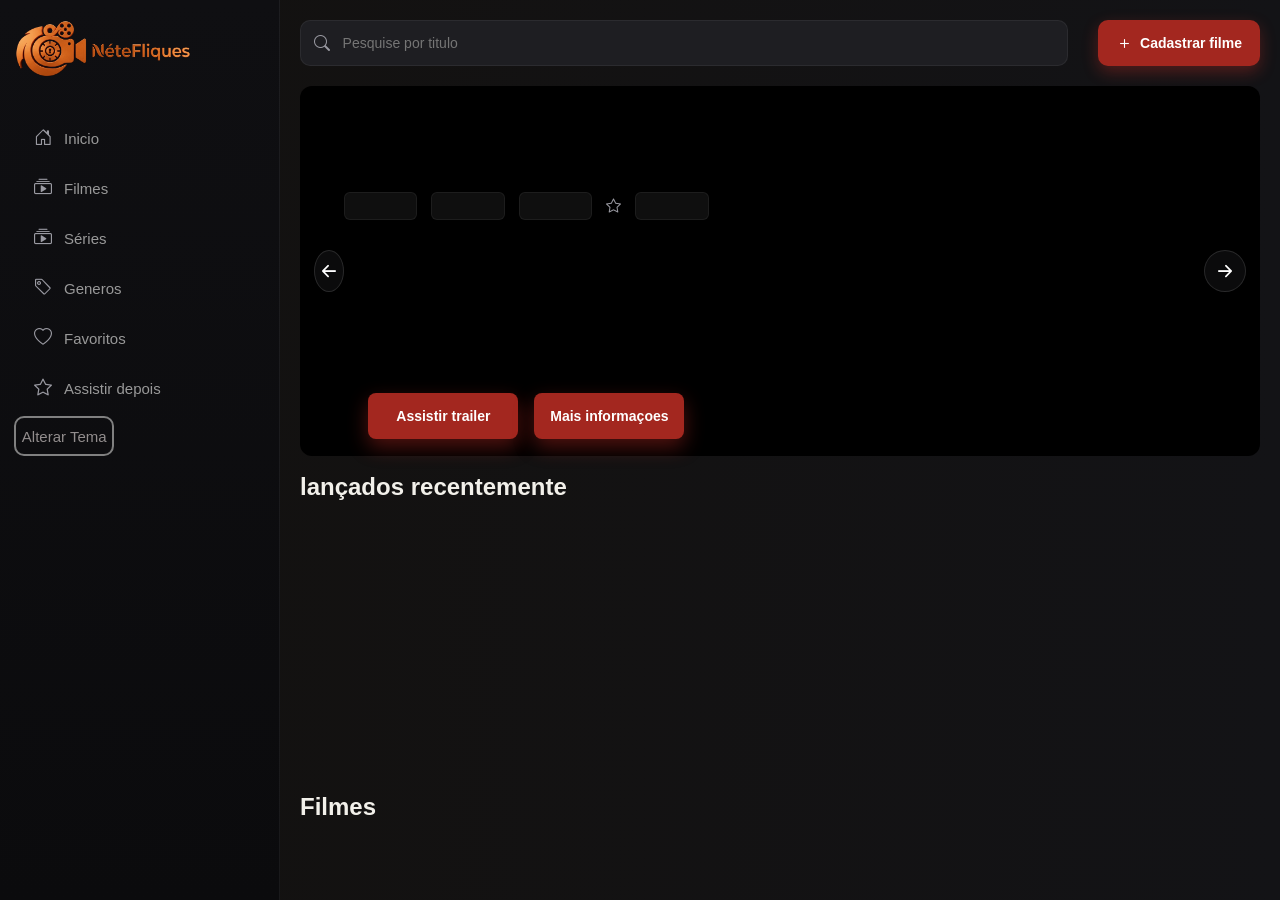
==== commit f88497b3: "termino" ====
--- a/index.html
+++ b/index.html
@@ -20,6 +20,7 @@
         <div><i class="bi bi-tag"></i><button id="fonte-generos">Generos</button></div>
         <div><i class="bi bi-heart"></i><button>Favoritos</button></div>
         <div><i class="bi bi-star"></i><button>Assistir depois</button></div>
+        <button id="tema">Alterar Tema</button>
     </aside>
 
     <main class="main">
@@ -104,6 +105,7 @@
             <div class="container-cards-titulo">
             </div>
         </section>
+       
     </main>
     <script src="index.js"></script>
 </body>
--- a/style.css
+++ b/style.css
@@ -269,6 +269,7 @@
     padding-right: 14px;
     background-position: center;
     background-size: cover;
+    transition: all 0.5s linear;
 }
 .ano p{
     background-color: rgba(255,255,255,0.06);
@@ -361,11 +362,19 @@
     border-radius: 12px;
     background-position: center;
     background-size: cover;
-    transition: all 0.1s linear;
-
-
-}
-
+    transition: all 0.2s linear;
+
+
+}
+form{
+     height: 100%;
+    width: 220px;  
+     transition: all 0.2s linear;
+}
+form:hover{
+      width: 260px;
+    height: 270px;
+}
 .card:hover{
     width: 260px;
     height: 270px;
@@ -404,4 +413,79 @@
     background-color: #ffd84d;
     gap: 3px;
     
-}+}
+#tema{
+    background-color:transparent;
+    color: rgb(146, 141, 141);
+    border-radius: 10px;
+    border: 2px solid gray;
+    width: 40%;
+    display: flex;
+    justify-content: center;
+}
+
+/* coisas do tema claro */
+body.tema-claro{
+    background-color: #f2f0ea;
+}
+body.tema-claro #tema{
+    border: 2px solid rgb(59, 59, 59);
+    color: rgb(56, 55, 55);
+}
+body.tema-claro .menu{
+    background:  #ffffff ;
+   
+}
+
+body.tema-claro .main{
+    background: linear-gradient(90deg, rgba(255,178,56,0.08) 0%, #f2f0ea 100%);
+}
+
+body.tema-claro header{
+    color: #a3271f;
+}
+body.tema-claro header input{
+    color: #1a1204;
+
+}
+
+body.tema-claro .barraPesquisa{
+    background-color: #ffffff;
+
+}
+
+body.tema-claro article{
+    background-color: #ffffff;
+
+
+
+}
+body.tema-claro .informacoes{
+    color: #1a1204;
+    
+}
+body.tema-claro .ano{
+    color: #6b6b6b;
+}
+body.tema-claro .ano p{
+    background-color: rgba(0,0,0,0.05);
+    border: 1px solid rgba(0,0,0,0.08);
+}
+body.tema-claro .descricao{
+    color: #4a4a52;
+}
+
+body.tema-claro .btn-left,
+body.tema-claro .carrosel i{
+    background-color: rgba(255,255,255,0.7);
+    color: #1a1204;
+}
+
+body.tema-claro .inicio{
+    color: #1a1204;
+}
+body.tema-claro .inicio select{
+    background-color: #ffffff;
+    color: #1a1204;
+
+}
